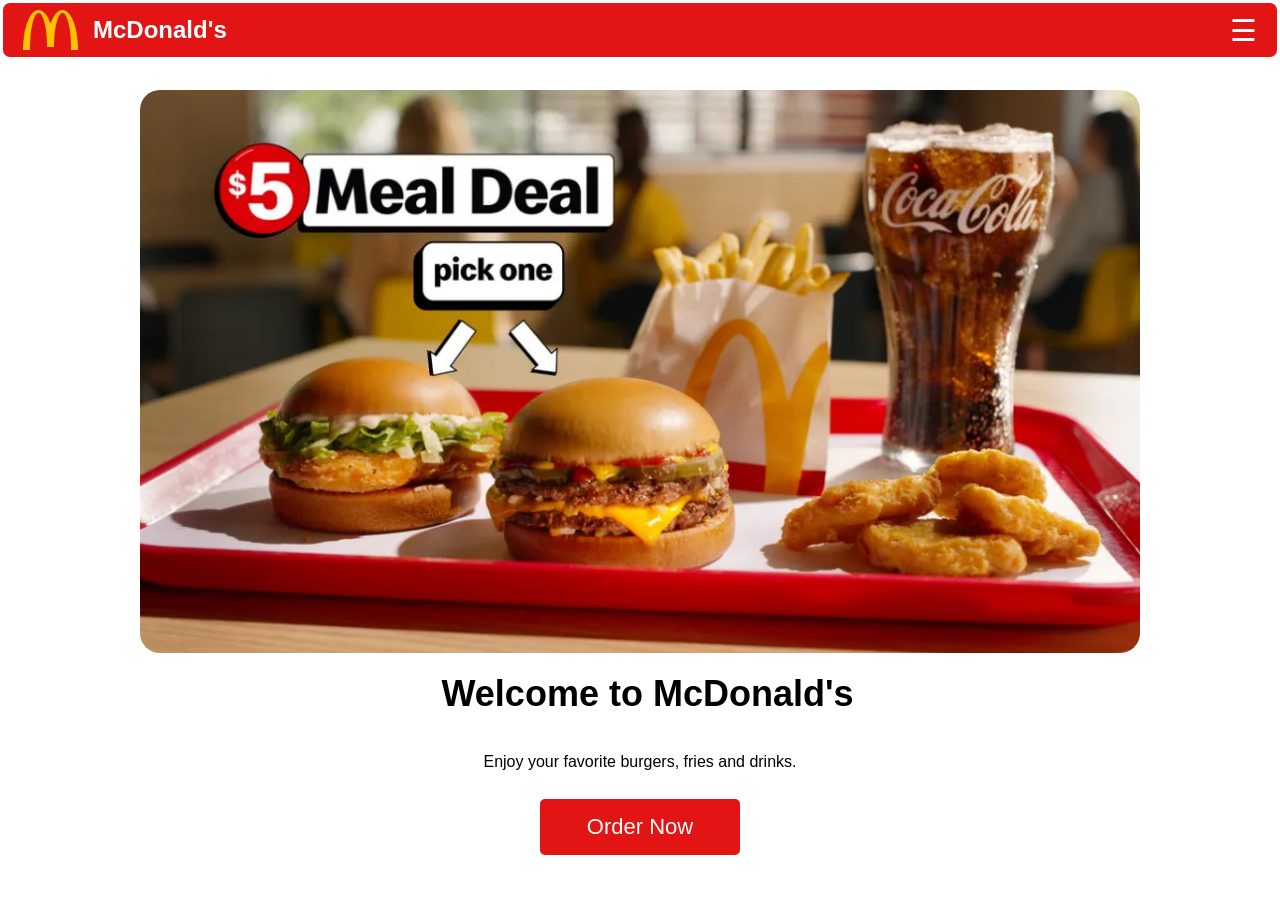
==== index.html @ 792c7556 "new commit" ====
<!doctype html>
<html lang="ar">
  <head>
    <meta charset="UTF-8" />
    <meta name="viewport" content="width=device-width, initial-scale=1.0" />
    <title>McDonald's</title>
    <link rel="stylesheet" href="style.css" />
  </head>
  <body>
    <nav>
      <img src="./mcdonalds.png" alt="McDonald's Logo" class="logo" />
      <h1>McDonald's</h1>
      <div class="menu-btn" id="menuBtn">☰</div>
    </nav>

    <div class="side-menu" id="menu">
      <a href="./index.html">Home</a>
      <a href="#">About</a>
      <a href="./menu.html">Menu</a>
      <a href="#">Contact</a>
    </div>
    <div class="home-container">
      <img src="./offers.png" alt="McDonald's Logo" class="logo-2" />
      <section class="hero">
  <h1>Welcome to McDonald's</h1>
  <br>
  <p>Enjoy your favorite burgers, fries and drinks.</p>
  <br>
  <a href="./menu.html">Order Now</a>
</section>
  
    </div>

    <script src="main.js"></script>
  </body>
</html>
---- style.css ----
* {
  margin: 0;
  padding: 0;
  box-sizing: border-box;
  font-family: Arial, sans-serif;
}

nav {
  border: #ffffff 3px solid;
  border-radius: 10px;
  height: 60px;
  background: #e21414;
  display: flex;
  justify-content: space-between;
  align-items: center;
  padding: 0 20px;
  color: #ffffff;
}

.menu-btn {
  font-size: 30px;
  cursor: pointer;
}

.side-menu {
  border: #000000 3px solid;
  border-radius: 10px;
  position: fixed;
  top: 0;
  right: -50%;
  width: 50%;
  height: 100%;
  background: #ffffff;
  transition: 0.4s;
  padding-top: 80px;
}

.side-menu.active {
  right: 0;
}

.side-menu a {
  display: block;
  color: #000000;
  text-decoration: none;
  padding: 20px;
  font-size: 22px;
}

.side-menu a:hover {
  color: #ffffff;
  background: #1d1c1c;
  transition: 0.3s;
}
.logo {
  height: 40px;
  width: auto;
}
.logo-2 {
  margin-top: 20px;
  width: 85%;
  max-height: 600px;
}
div .logo-2 {
  display: block;
  margin: 0 auto;
}
* {
  margin: 0;
  padding: 0;
  box-sizing: border-box;
}

body {
  font-family: Arial, sans-serif;
}

nav {
  display: flex;
  align-items: center;
  justify-content: space-between;
  padding: 15px 20px;
}

.logo {
  width: 55px;
}

h1 {
  flex: 1;
  margin-left: 15px;
}

.menu-btn {
  font-size: 30px;
  cursor: pointer;
}

.logo-2 {
  width: 100%;
  max-width: 1000px;
  display: block;
  margin: 20px auto;
  border-radius: 20px;
}

.side-menu {
  position: fixed;
  top: 0;
  right: -250px;
  width: 250px;
  height: 100%;
  background: white;
  padding-top: 80px;
  transition: 0.3s;
}

.side-menu a {
  display: block;
  padding: 20px;
  text-decoration: none;
  color: black;
}

@media (max-width: 768px) {
  .logo {
    width: 45px;
  }

  h2 {
    font-size: 20px;
  }

  .menu-btn {
    font-size: 25px;
  }

  .logo-2 {
    border-radius: 0;
    margin: 0;
  }
}
.home-container {
  text-align: center;
  padding: 20px;
  margin: 10px;
}
.home-container a {
  display: block;
  color: #ffffff;
  text-decoration: none;
  padding: 15px;
  font-size: 22px;
  background: #e21414;
  margin: 10px 0;
  width: 200px;
  margin-left: auto;
  margin-right: auto;
  border-radius: 5px;
}
.home-container a:hover {
  background: #1d1c1c;
  transition: 0.3s;
}
.home-container h1 {
  font-size: 36px;
  margin-bottom: 20px;
  margin-top: 20px;
}
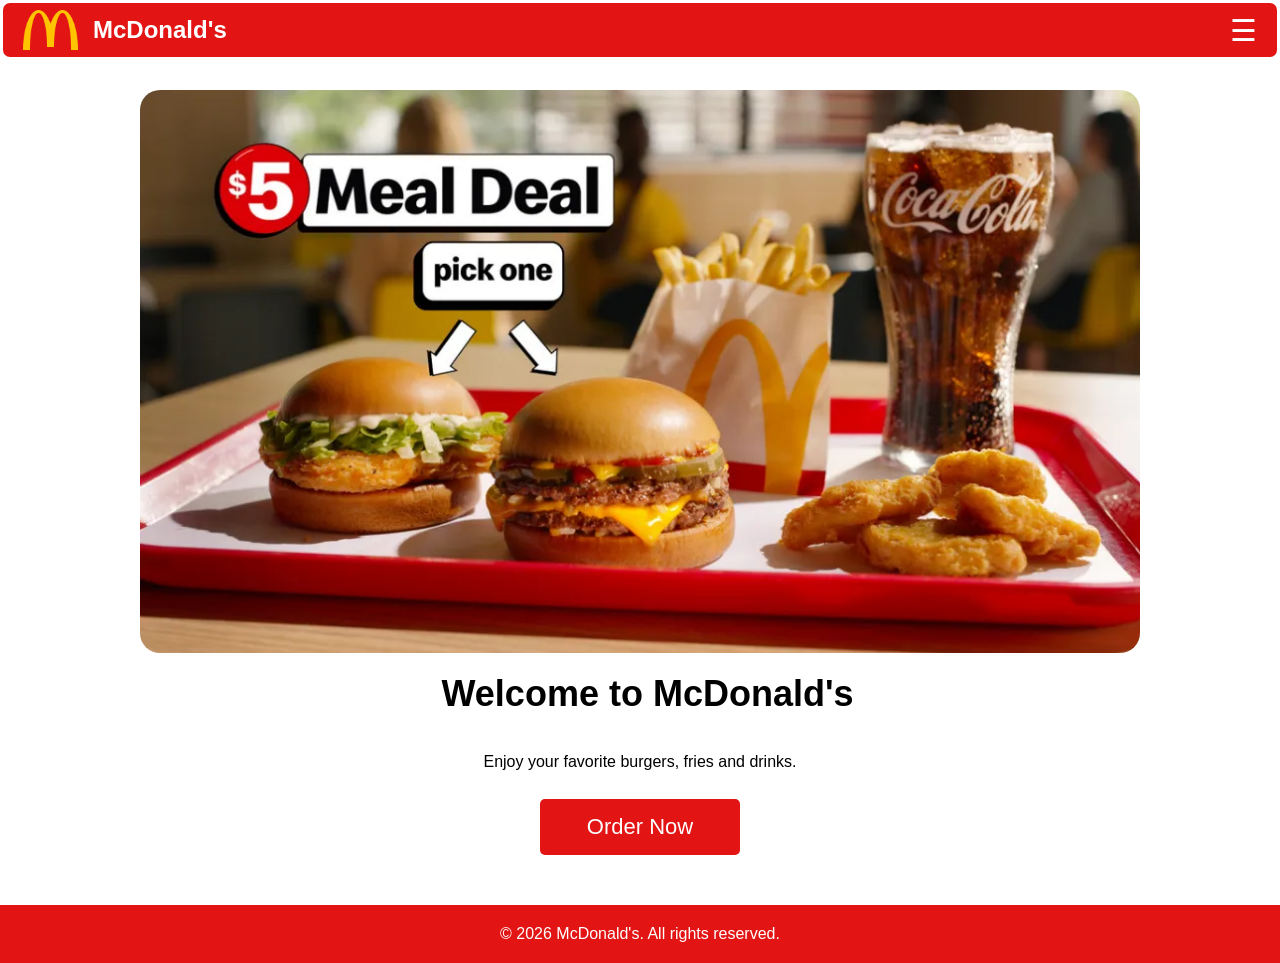
==== commit 54d5d5ae: "change commit" ====
--- a/index.html
+++ b/index.html
@@ -5,6 +5,7 @@
     <meta name="viewport" content="width=device-width, initial-scale=1.0" />
     <title>McDonald's</title>
     <link rel="stylesheet" href="style.css" />
+    <link rel="icon" type="image/png" sizes="96x96" href="./favicon.png" />
   </head>
   <body>
     <nav>
@@ -15,22 +16,26 @@
 
     <div class="side-menu" id="menu">
       <a href="./index.html">Home</a>
-      <a href="#">About</a>
-      <a href="./menu.html">Menu</a>
-      <a href="#">Contact</a>
+      <a href="./About.html">About</a>
+      <a href="./menu.html">Order</a>
+      <a href="./contact.html">Contact</a>
+      <br />
+      <br />
+      <a href="./index.html">Back</a>
     </div>
     <div class="home-container">
       <img src="./offers.png" alt="McDonald's Logo" class="logo-2" />
       <section class="hero">
-  <h1>Welcome to McDonald's</h1>
-  <br>
-  <p>Enjoy your favorite burgers, fries and drinks.</p>
-  <br>
-  <a href="./menu.html">Order Now</a>
-</section>
-  
+        <h1>Welcome to McDonald's</h1>
+        <br />
+        <p>Enjoy your favorite burgers, fries and drinks.</p>
+        <br />
+        <a href="./menu.html">Order Now</a>
+      </section>
     </div>
-
+    <footer>
+      <p>&copy; 2026 McDonald's. All rights reserved.</p>
+    </footer>
     <script src="main.js"></script>
   </body>
 </html>
--- a/style.css
+++ b/style.css
@@ -33,6 +33,7 @@
   background: #ffffff;
   transition: 0.4s;
   padding-top: 80px;
+  z-index: 1000;
 }
 
 .side-menu.active {
@@ -166,4 +167,81 @@
   font-size: 36px;
   margin-bottom: 20px;
   margin-top: 20px;
+}
+
+.cart {
+  position: sticky;
+  top: 0;
+  text-align: center;
+  background: #ffc72c;
+  padding: 12px;
+  font-size: 20px;
+  font-weight: bold;
+  z-index: 5;
+}
+
+.menu {
+  display: grid;
+  grid-template-columns: repeat(auto-fit, minmax(220px, 1fr));
+  gap: 20px;
+  padding: 30px;
+}
+
+.card {
+  background: white;
+  border-radius: 15px;
+  padding: 20px;
+  text-align: center;
+  box-shadow: 0 4px 10px rgba(0, 0, 0, 0.15);
+  transition: 0.3s;
+}
+
+.card:hover {
+  transform: translateY(-8px);
+}
+
+.card h2 {
+  color: #da291c;
+  margin-bottom: 10px;
+}
+
+.price {
+  color: #444;
+  font-size: 20px;
+  margin: 10px 0;
+}
+
+button {
+  background: #ffc72c;
+  border: none;
+  padding: 10px 20px;
+  border-radius: 10px;
+  font-size: 16px;
+  cursor: pointer;
+  font-weight: bold;
+}
+
+button:hover {
+  background: #ffb700;
+}
+.btn {
+  position: fixed;
+  bottom: 20px;
+  margin: 20px auto;
+  background: #da291c;
+  color: white;
+}
+.btn2 {
+  position: fixed;
+  bottom: 20px;
+  right: 20px;
+  background: #ffc72c;
+  color: black;
+}
+footer {
+  text-align: center;
+  padding: 20px;
+  background: #e21414;
+  color: white;
+  margin-top: 20px;
 }
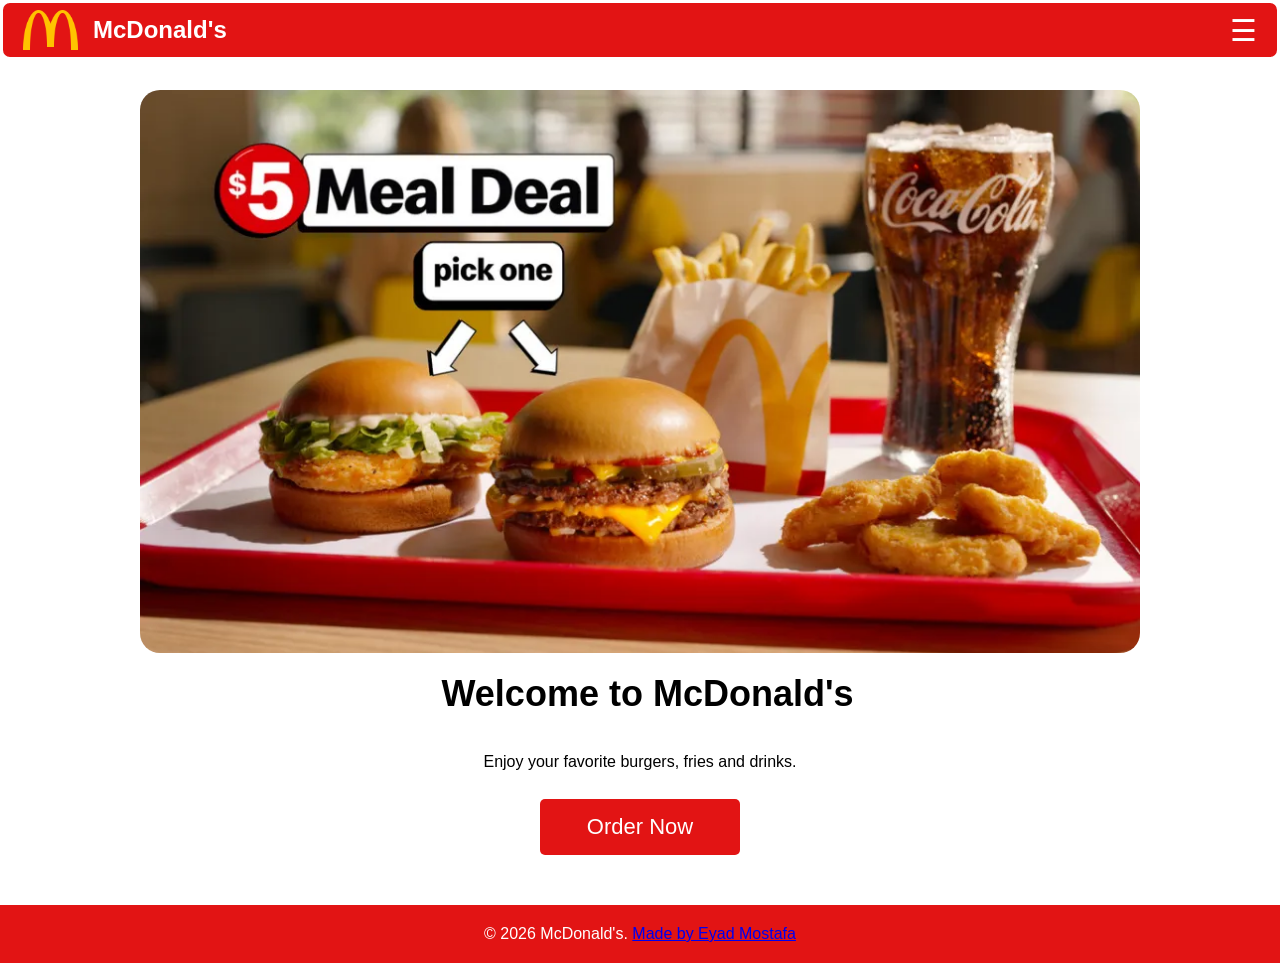
==== commit 93138a24: "change commit" ====
--- a/index.html
+++ b/index.html
@@ -34,7 +34,7 @@
       </section>
     </div>
     <footer>
-      <p>&copy; 2026 McDonald's. All rights reserved.</p>
+      <p>&copy; 2026 McDonald's. <a href="./portfolio/index2.html">Made by Eyad Mostafa</a></p>
     </footer>
     <script src="main.js"></script>
   </body>
--- a/style.css
+++ b/style.css
@@ -226,7 +226,14 @@
 }
 .btn {
   position: fixed;
-  bottom: 20px;
+  top: 70px;
+  margin: 20px auto;
+  background: #da291c;
+  color: white;
+}
+.btn3 {
+  position: fixed;
+  bottom: 50px;
   margin: 20px auto;
   background: #da291c;
   color: white;
@@ -244,4 +251,4 @@
   background: #e21414;
   color: white;
   margin-top: 20px;
-}+}
